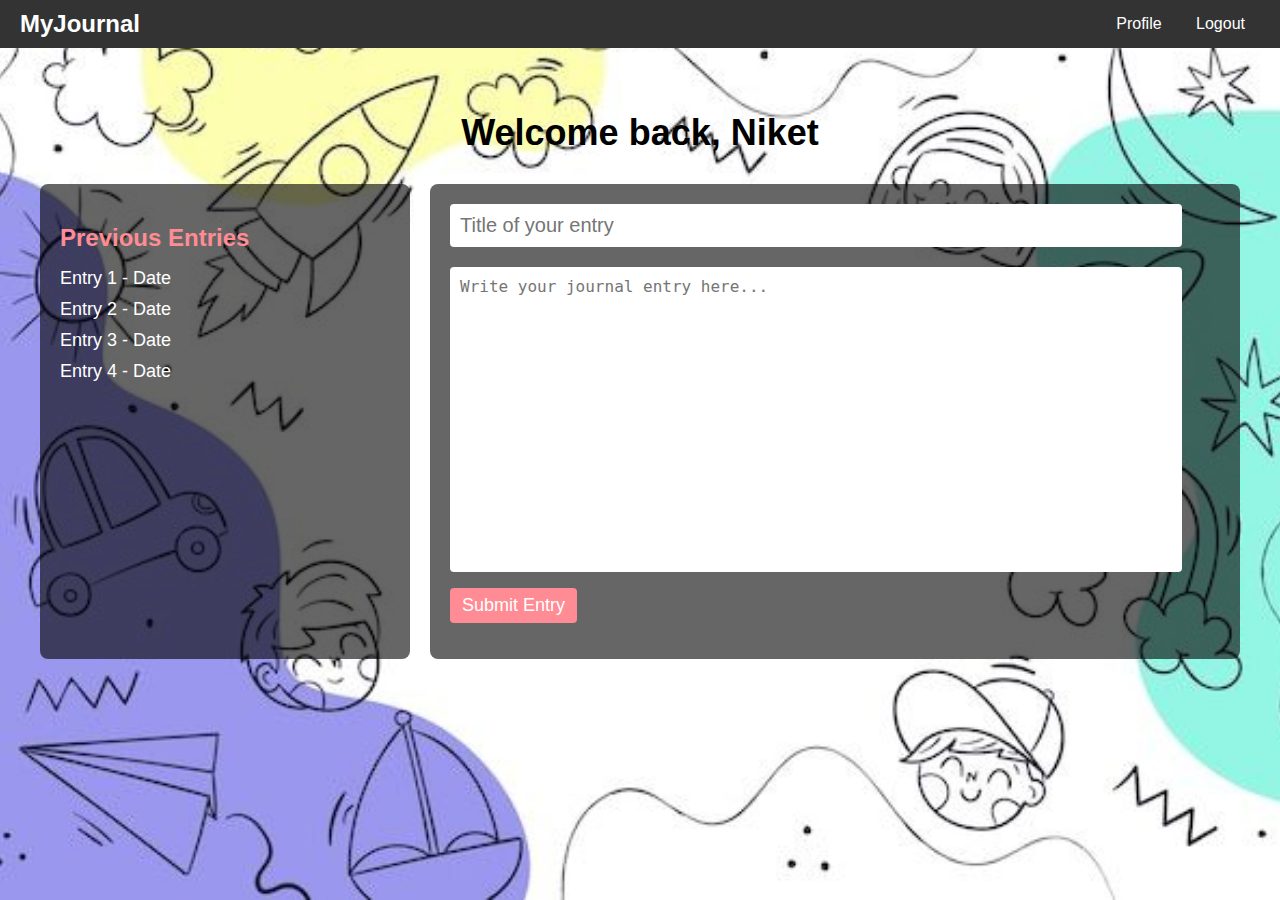
==== welcomeback.html @ c8023a23 "added login welcome" ====
<html lang="en">
<head>
    <meta charset="UTF-8">
    <meta name="viewport" content="width=device-width, initial-scale=1.0">
    <title>Welcome Back - MyJournal</title>
    <link rel="stylesheet" href="assets/css/welcomeback_styles.css">
</head>
<body>
    <div class="nav-bar">
        <a href="#" class="nav-logo">MyJournal</a>
        <div class="nav-links">
            <a href="#">Profile</a>
            <a href="#">Logout</a>
        </div>
    </div>
    <div class="main-section">
        <div class="welcome-message">
            <h1>Welcome back, Niket</h1>
        </div>
        <div class="journal-container">
            <div class="entries-column">
                <h2>Previous Entries</h2>
                <ul class="entries-list">
                    <li><a href="#">Entry 1 - Date</a></li>
                    <li><a href="#">Entry 2 - Date</a></li>
                    <li><a href="#">Entry 3 - Date</a></li>
                    <li><a href="#">Entry 4 - Date</a></li>
                </ul>
            </div>

            <div class="entry-area">
                <form id="journalEntryForm">
                    <input type="text" id="entryTitle" name="entryTitle" placeholder="Title of your entry" required>
                    <textarea id="entryContent" name="entryContent" placeholder="Write your journal entry here..." rows="15" required></textarea>
                    <button type="submit">Submit Entry</button>
                </form>
            </div>
        </div>
    </div>
</body>
</html>
---- assets/css/welcomeback_styles.css ----
body {
    font-family: 'Poppins', sans-serif;
    margin: 0;
    padding: 0;
    background: url(images/image_bg.jpg) no-repeat center center/cover;
    color: #fff;
}

.nav-bar {
    background-color: #333;
    padding: 10px 20px;
    display: flex;
    justify-content: space-between;
    align-items: center;
}

.nav-logo {
    font-size: 24px;
    font-weight: 600;
    color: #fff;
    text-decoration: none;
}

.nav-links a {
    color: #fff;
    text-decoration: none;
    margin: 0 15px;
    font-weight: 500;
}

.main-section {
    padding: 40px;
    display: flex;
    flex-direction: column;
    align-items: center;
}

.welcome-message h1 {
    font-size: 36px;
    margin-bottom: 30px;
    color: black;
}

.journal-container {
    display: flex;
    width: 100%;
    max-width: 1200px;
}

.entries-column {
    width: 30%;
    background-color: rgba(0, 0, 0, 0.6);
    padding: 20px;
    border-radius: 8px;
    margin-right: 20px;
    height: auto;
}

.entries-column h2 {
    font-size: 24px;
    margin-bottom: 15px;
    color: #ff8c94;
}

.entries-list {
    list-style-type: none;
    padding: 0;
}

.entries-list li {
    margin-bottom: 10px;
}

.entries-list a {
    color: #fff;
    text-decoration: none;
    font-size: 18px;
}

.entries-list a:hover {
    text-decoration: underline;
}

.entry-area {
    width: 70%;
    background-color: rgba(0, 0, 0, 0.6);
    padding: 20px;
    border-radius: 8px;
}

#entryTitle {
    width: 95%;
    padding: 10px;
    margin-bottom: 20px;
    font-size: 20px;
    border: none;
    border-radius: 4px;
}

#entryContent {
    width: 95%;
    padding: 10px;
    font-size: 16px;
    border: none;
    border-radius: 4px;
    resize: none;
}

button {
    padding: 7px 12px;
    background-color: #ff8c94;
    color: #fff;
    border: none;
    border-radius: 4px;
    font-size: 18px;
    cursor: pointer;
    margin-top: 2%;;
}

button:hover {
    background-color: #e07b81;
}
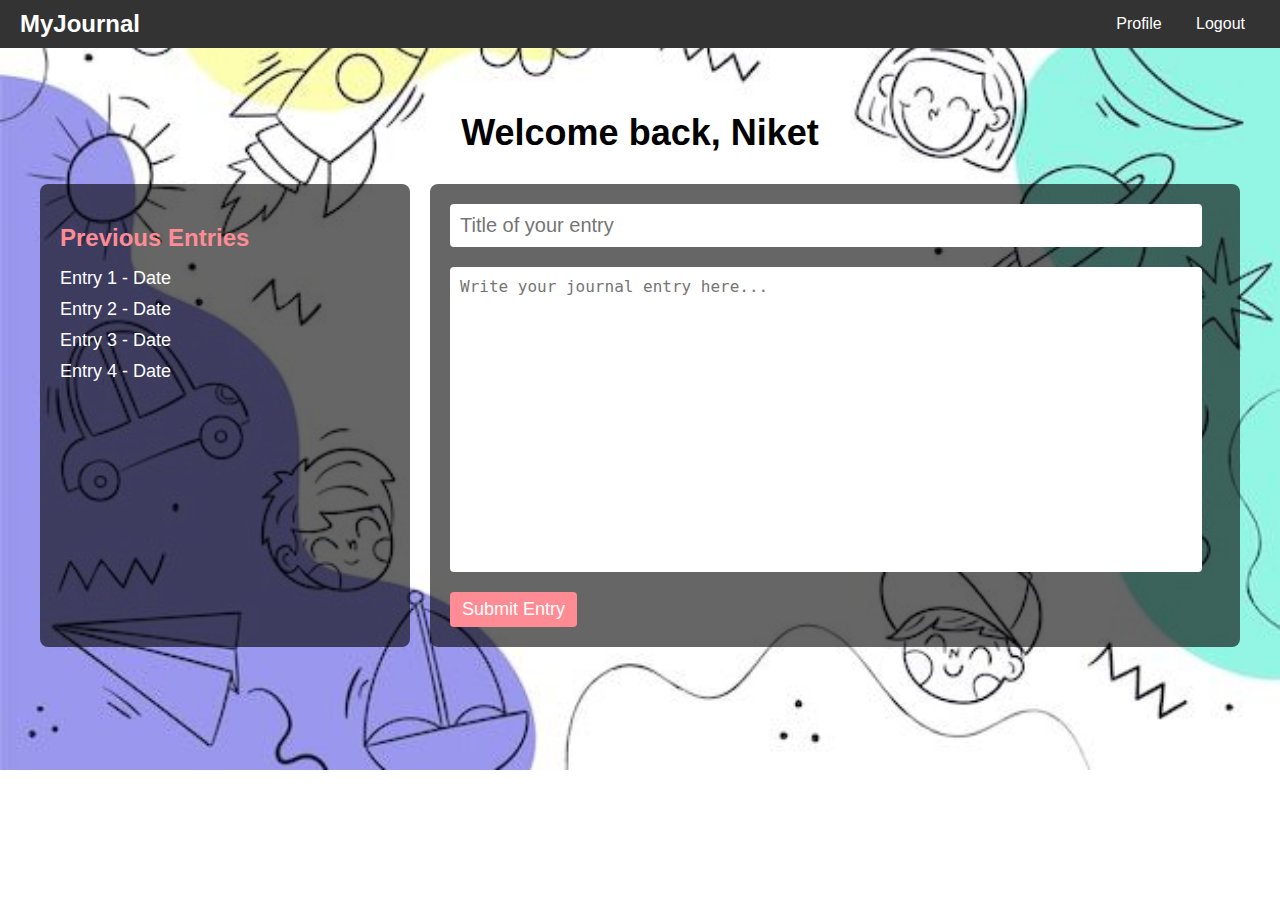
==== commit e2865c2d: "added login welcome" ====
--- a/welcomeback.html
+++ b/welcomeback.html
@@ -1,3 +1,4 @@
+<!DOCTYPE html>
 <html lang="en">
 <head>
     <meta charset="UTF-8">
